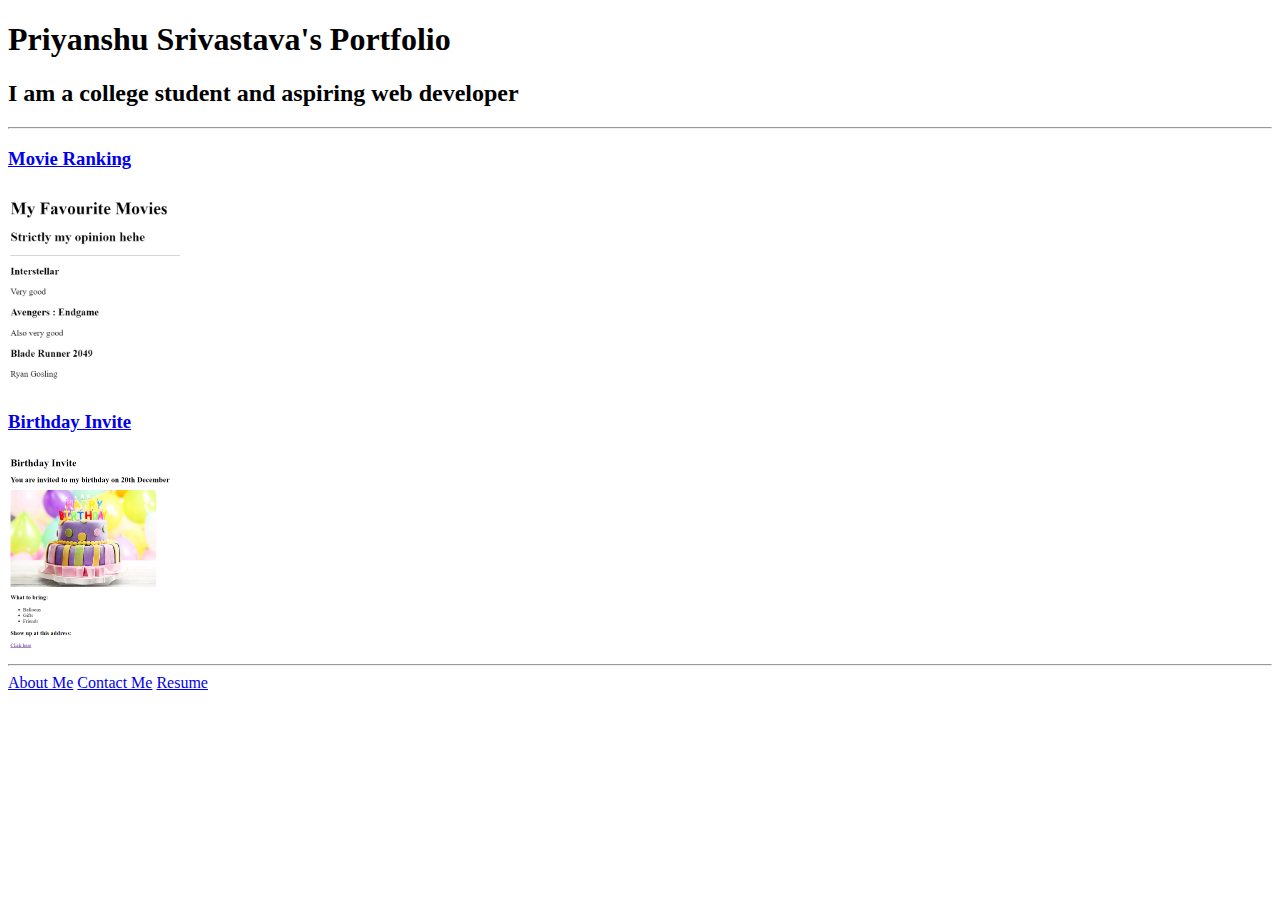
==== index.html @ 1a1ebcb7 "Update index.html" ====
<!-- TODO 1: Create the HTML Boilerplate -->
<!DOCTYPE html>
<html lang="en">
<head>
    <meta charset="UTF-8">
    <meta name="viewport" content="width=device-width, initial-scale=1.0">
    <title>Priyanshu's Portfolio</title>
</head>
<body>
    
    <h1>Priyanshu Srivastava's Portfolio</h1>
    <h2>I am a college student and aspiring web developer</h2>

    <hr />

    <h3><a href="./public/movie-ranking.html">Movie Ranking</a></h3>
    <img src="./assets/images/movierank.png" height="200" alt="Movie Ranking" />

    <h3><a href="./public/birthday-invite.html">Birthday Invite</a></h3>
    <img src="assets/images/bdayinvite.png" height="200" alt="Birthday Invite" />

    <hr />

    <a href="./public/about.html">About Me</a>
    <a href="./public/contact.html">Contact Me</a>
    <a href="./capstone1-resume.html">Resume</a>
    


</body>
</html>
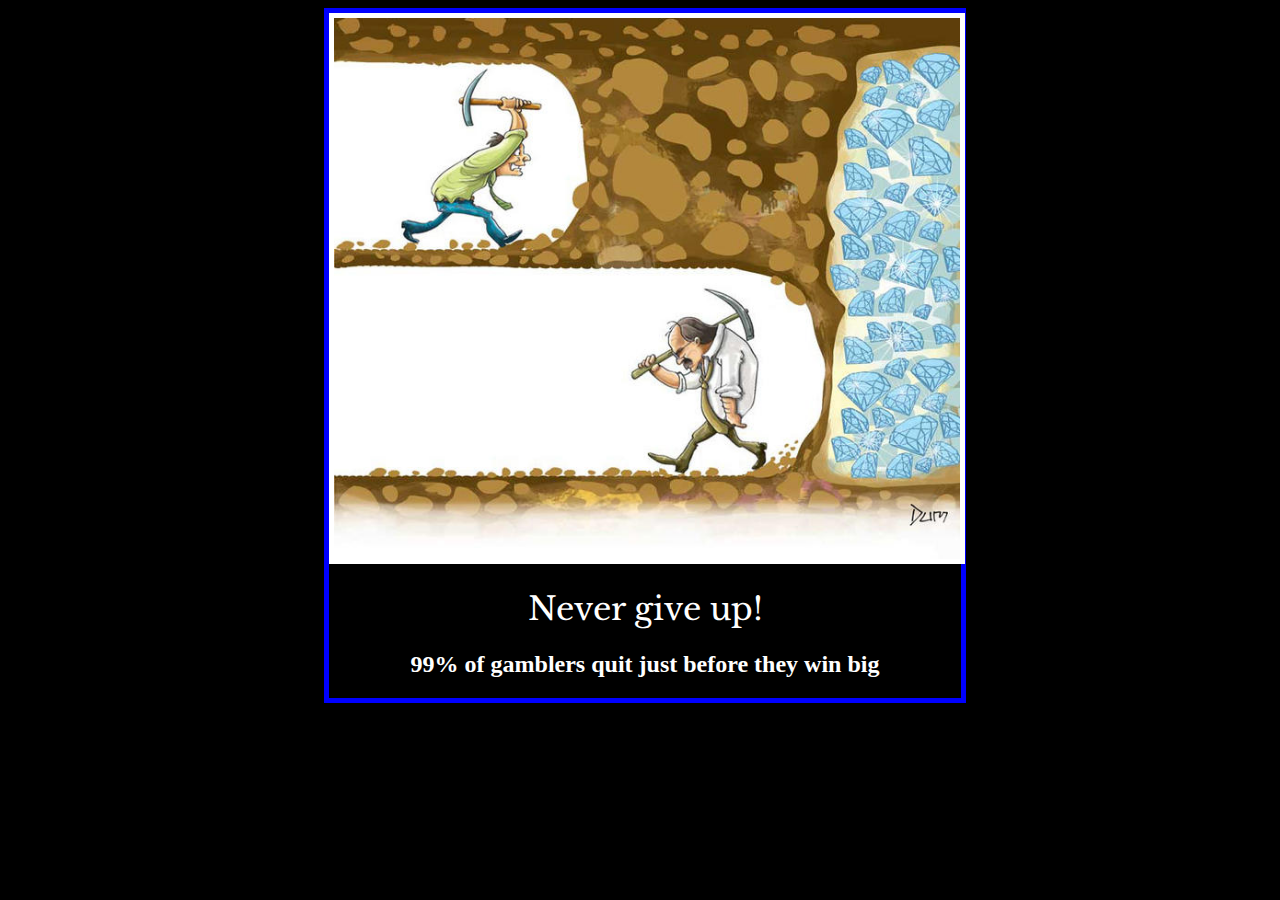
==== commit 6be8ec50: "Add files via upload" ====
--- a/index.html
+++ b/index.html
@@ -1,31 +1,43 @@
-<!-- TODO 1: Create the HTML Boilerplate -->
+<!-- 
+  TODO: Create a motivational post website.
+Style it how ever you like. 
+Look at the goal image for inspiration.
+But it must have the following features:
+1. The main h1 text should be using the Regular Libre Baskerville Font from Google Fonts:
+  https://fonts.google.com/specimen/Libre+Baskerville
+2. The text should be white and background black.
+3. Add your own image into the images folder inside assets. It should have a 5px white border.
+4. The text should be center aligned.
+5. Create a div to contain the h1, p and img elements. Adjust the margins so that the image and text are centered on the page. 
+  Hint: You horizontally center a div by giving it a width of 50% and a margin-left of 25%.
+  Hint: Set the image to have a width of 100% so it fills the div. 
+6. Read about the text-transform property on MDN docs to make the h1 uppercase with CSS.
+  https://developer.mozilla.org/en-US/docs/Web/CSS/text-transform 
+-->
+
 <!DOCTYPE html>
 <html lang="en">
 <head>
-    <meta charset="UTF-8">
-    <meta name="viewport" content="width=device-width, initial-scale=1.0">
-    <title>Priyanshu's Portfolio</title>
+
+  <meta charset="UTF-8">
+  <meta name="viewport" content="width=device-width, initial-scale=1.0">
+  <title>Motivational Meme</title>
+  <link rel="stylesheet" href="./style.css">
+  <link rel="preconnect" href="https://fonts.googleapis.com">
+  <link rel="preconnect" href="https://fonts.gstatic.com" crossorigin>
+  <link href="https://fonts.googleapis.com/css2?family=Libre+Baskerville:ital,wght@0,400;0,700;1,400&display=swap" rel="stylesheet">
+
 </head>
 <body>
-    
-    <h1>Priyanshu Srivastava's Portfolio</h1>
-    <h2>I am a college student and aspiring web developer</h2>
 
-    <hr />
+  <div>
 
-    <h3><a href="./public/movie-ranking.html">Movie Ranking</a></h3>
-    <img src="./assets/images/movierank.png" height="200" alt="Movie Ranking" />
-
-    <h3><a href="./public/birthday-invite.html">Birthday Invite</a></h3>
-    <img src="assets/images/bdayinvite.png" height="200" alt="Birthday Invite" />
-
-    <hr />
-
-    <a href="./public/about.html">About Me</a>
-    <a href="./public/contact.html">Contact Me</a>
-    <a href="./capstone1-resume.html">Resume</a>
+    <img src="./assets/images/Meme.jpg" alt="Gamble" />
+    <h1>Never give up!</h1>
+    <h2>99% of gamblers quit just before they win big</h2>
     
 
+  </div>
 
 </body>
-</html>
+</html>--- a/style.css
+++ b/style.css
@@ -0,0 +1,28 @@
+html
+{
+    background-color: black;
+    color:white;
+    text-align: center;
+}
+
+div
+{
+    width: 50%;
+    margin-left: 25%;
+    border: 5px solid blue
+
+}
+
+h1
+{
+    font-family: "Libre Baskerville", serif;
+    font-weight: 400;
+    font-style: normal;
+}
+
+img
+{
+    border: 5px solid white;
+    width: 99%;
+
+}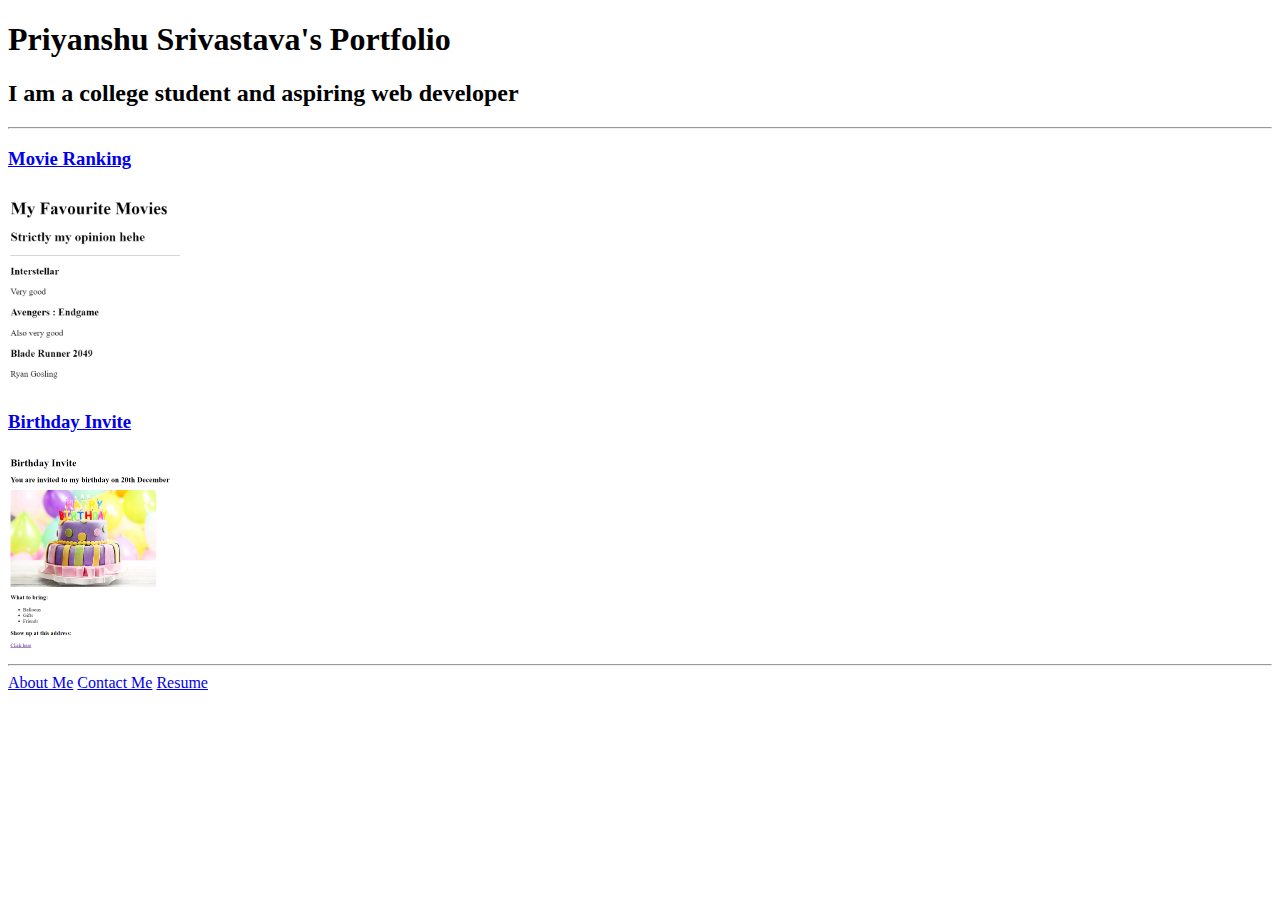
==== commit 93415d8e: "Add files via upload" ====
--- a/index.html
+++ b/index.html
@@ -1,43 +1,31 @@
-<!-- 
-  TODO: Create a motivational post website.
-Style it how ever you like. 
-Look at the goal image for inspiration.
-But it must have the following features:
-1. The main h1 text should be using the Regular Libre Baskerville Font from Google Fonts:
-  https://fonts.google.com/specimen/Libre+Baskerville
-2. The text should be white and background black.
-3. Add your own image into the images folder inside assets. It should have a 5px white border.
-4. The text should be center aligned.
-5. Create a div to contain the h1, p and img elements. Adjust the margins so that the image and text are centered on the page. 
-  Hint: You horizontally center a div by giving it a width of 50% and a margin-left of 25%.
-  Hint: Set the image to have a width of 100% so it fills the div. 
-6. Read about the text-transform property on MDN docs to make the h1 uppercase with CSS.
-  https://developer.mozilla.org/en-US/docs/Web/CSS/text-transform 
--->
-
+<!-- TODO 1: Create the HTML Boilerplate -->
 <!DOCTYPE html>
 <html lang="en">
 <head>
-
-  <meta charset="UTF-8">
-  <meta name="viewport" content="width=device-width, initial-scale=1.0">
-  <title>Motivational Meme</title>
-  <link rel="stylesheet" href="./style.css">
-  <link rel="preconnect" href="https://fonts.googleapis.com">
-  <link rel="preconnect" href="https://fonts.gstatic.com" crossorigin>
-  <link href="https://fonts.googleapis.com/css2?family=Libre+Baskerville:ital,wght@0,400;0,700;1,400&display=swap" rel="stylesheet">
-
+    <meta charset="UTF-8">
+    <meta name="viewport" content="width=device-width, initial-scale=1.0">
+    <title>Priyanshu's Portfolio</title>
 </head>
 <body>
+    
+    <h1>Priyanshu Srivastava's Portfolio</h1>
+    <h2>I am a college student and aspiring web developer</h2>
 
-  <div>
+    <hr />
 
-    <img src="./assets/images/Meme.jpg" alt="Gamble" />
-    <h1>Never give up!</h1>
-    <h2>99% of gamblers quit just before they win big</h2>
+    <h3><a href="./public/movie-ranking.html">Movie Ranking</a></h3>
+    <img src="./assets/images/movierank.png" height="200" alt="Movie Ranking" />
+
+    <h3><a href="./public/birthday-invite.html">Birthday Invite</a></h3>
+    <img src="assets/images/bdayinvite.png" height="200" alt="Birthday Invite" />
+
+    <hr />
+
+    <a href="./public/about.html">About Me</a>
+    <a href="./public/contact.html">Contact Me</a>
+    <a href="./public/capstone1-resume.html">Resume</a>
     
 
-  </div>
 
 </body>
-</html>+</html>
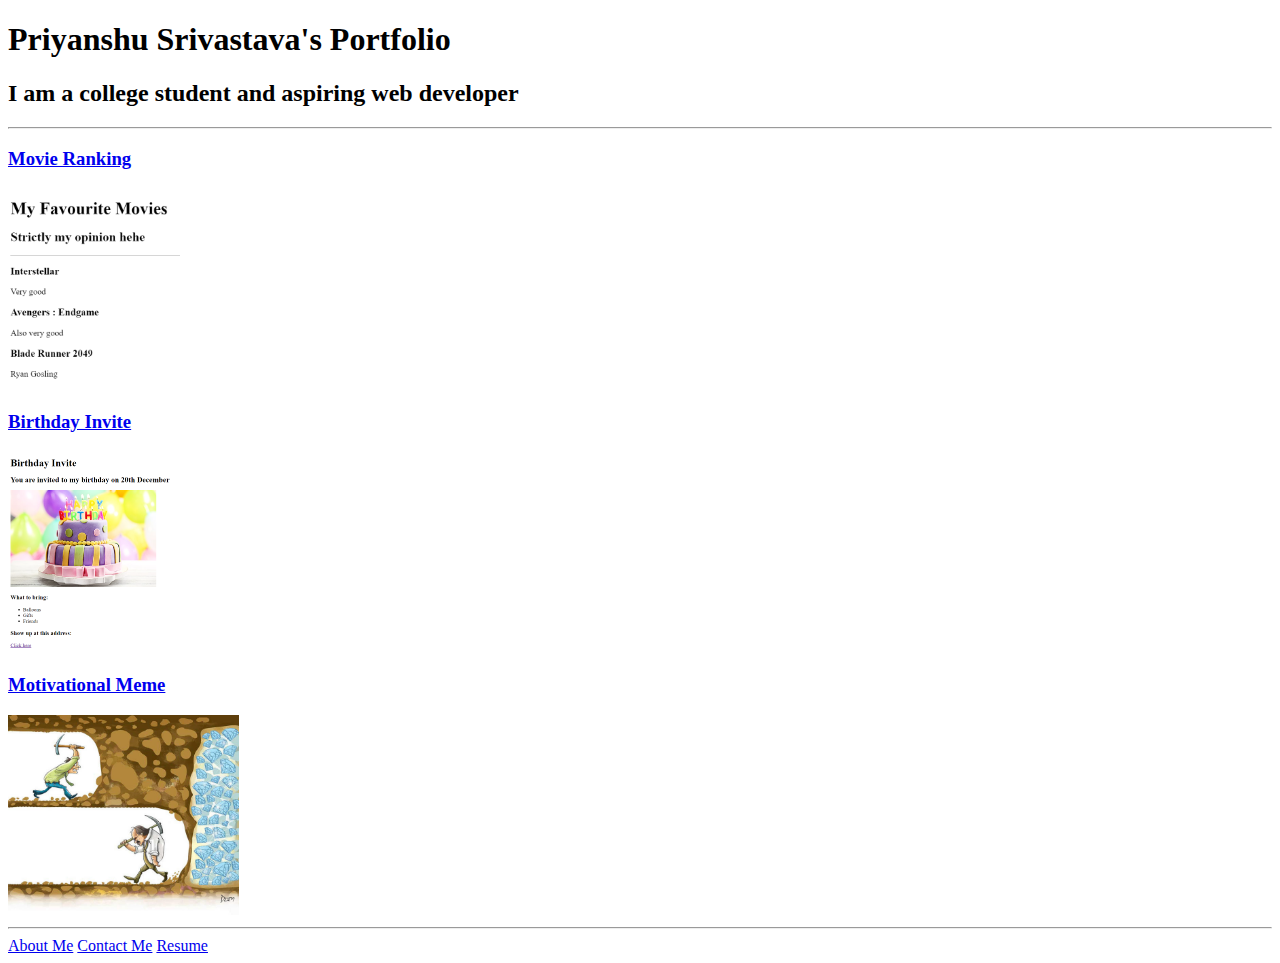
==== commit 1859345e: "Update index.html" ====
--- a/index.html
+++ b/index.html
@@ -19,11 +19,14 @@
     <h3><a href="./public/birthday-invite.html">Birthday Invite</a></h3>
     <img src="assets/images/bdayinvite.png" height="200" alt="Birthday Invite" />
 
+    <h3><a href="./meme.html">Motivational Meme</a></h3>
+    <img src="./assets/images/Meme.jpg" height="200" alt="Meme" />
+
     <hr />
 
     <a href="./public/about.html">About Me</a>
     <a href="./public/contact.html">Contact Me</a>
-    <a href="./public/capstone1-resume.html">Resume</a>
+    <a href="./capstone1-resume.html">Resume</a>
     
 
 
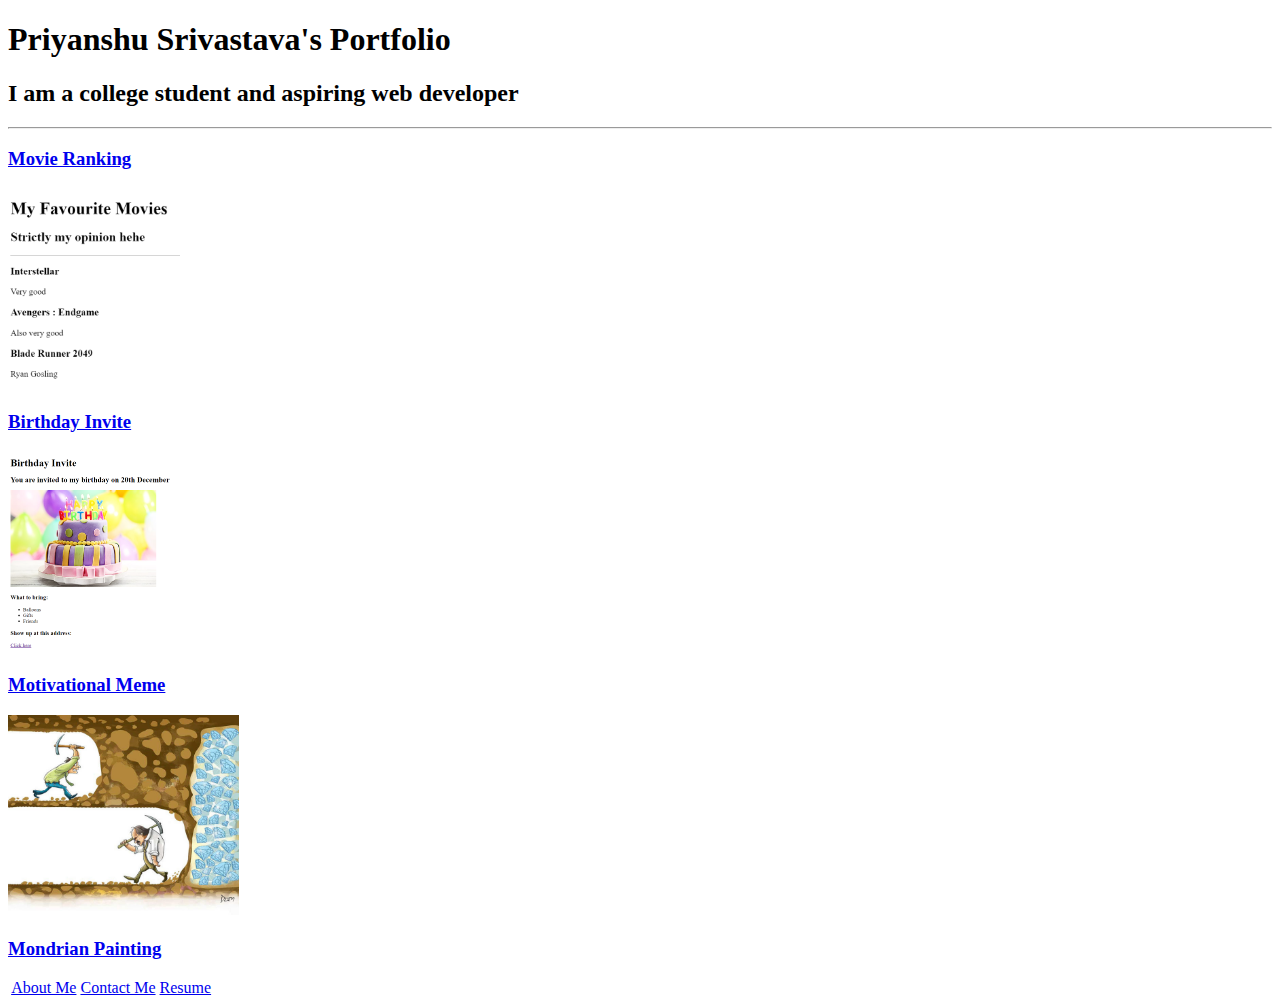
==== commit e0956bc5: "Update index.html" ====
--- a/index.html
+++ b/index.html
@@ -22,6 +22,9 @@
     <h3><a href="./meme.html">Motivational Meme</a></h3>
     <img src="./assets/images/Meme.jpg" height="200" alt="Meme" />
 
+    <h3><a href="./MondrianProject.html">Mondrian Painting</a></h3>
+    <img src
+
     <hr />
 
     <a href="./public/about.html">About Me</a>
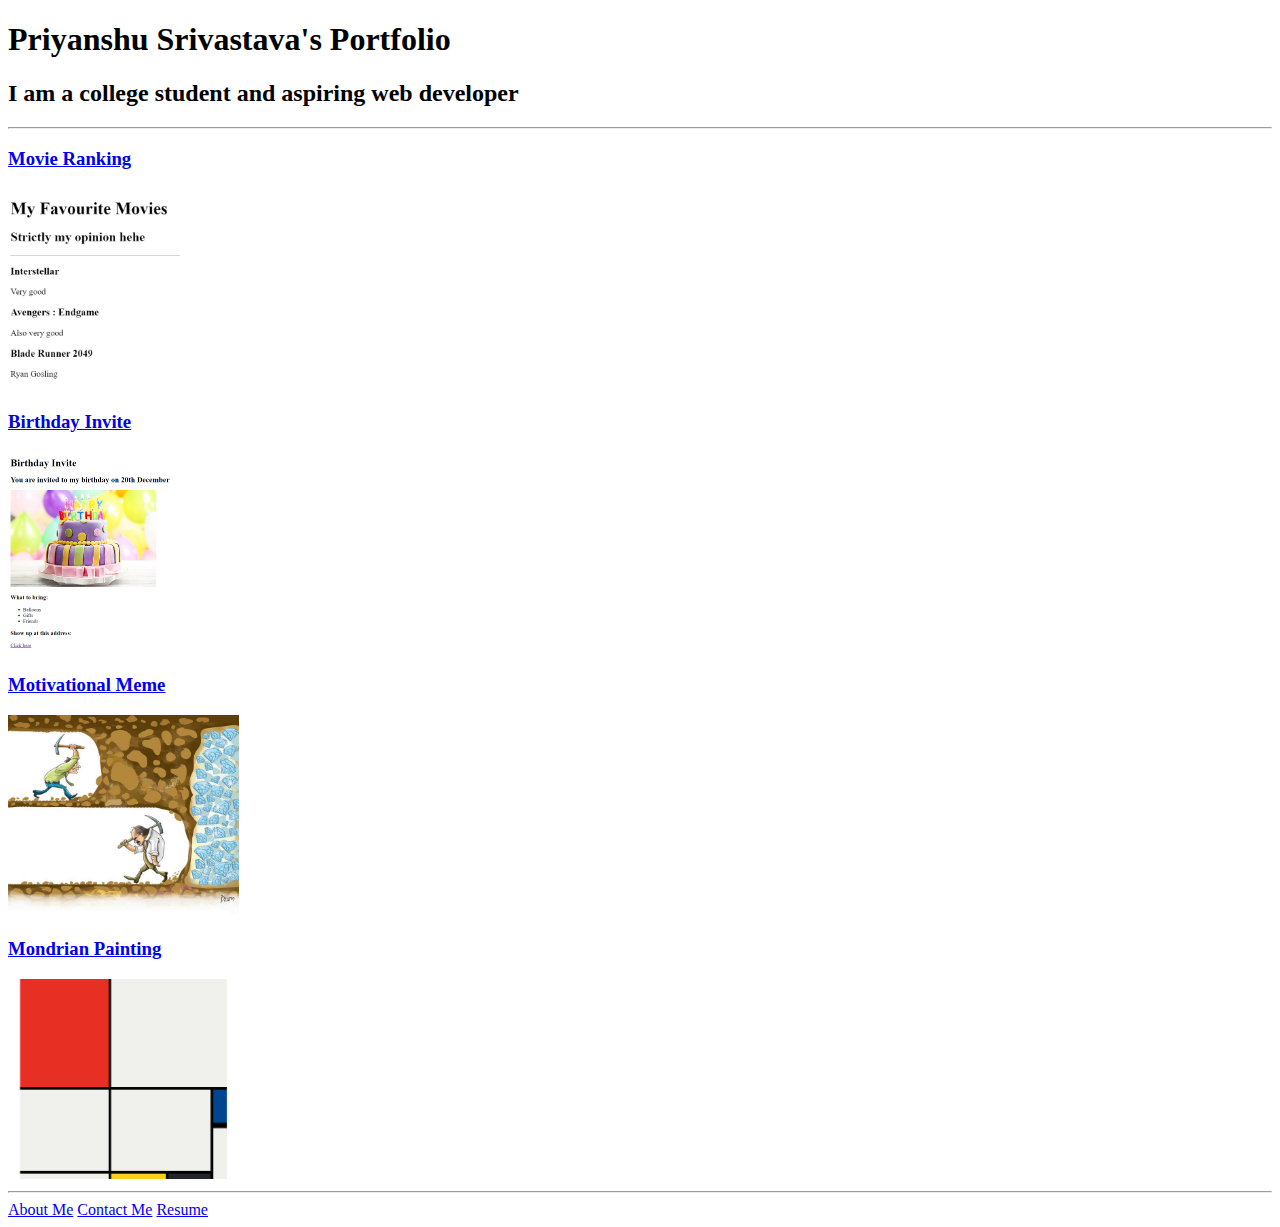
==== commit f3c11579: "Update index.html" ====
--- a/index.html
+++ b/index.html
@@ -23,7 +23,7 @@
     <img src="./assets/images/Meme.jpg" height="200" alt="Meme" />
 
     <h3><a href="./MondrianProject.html">Mondrian Painting</a></h3>
-    <img src
+    <img src="./MondrianPainting.png" height="200" alt="Painting" />
 
     <hr />
 
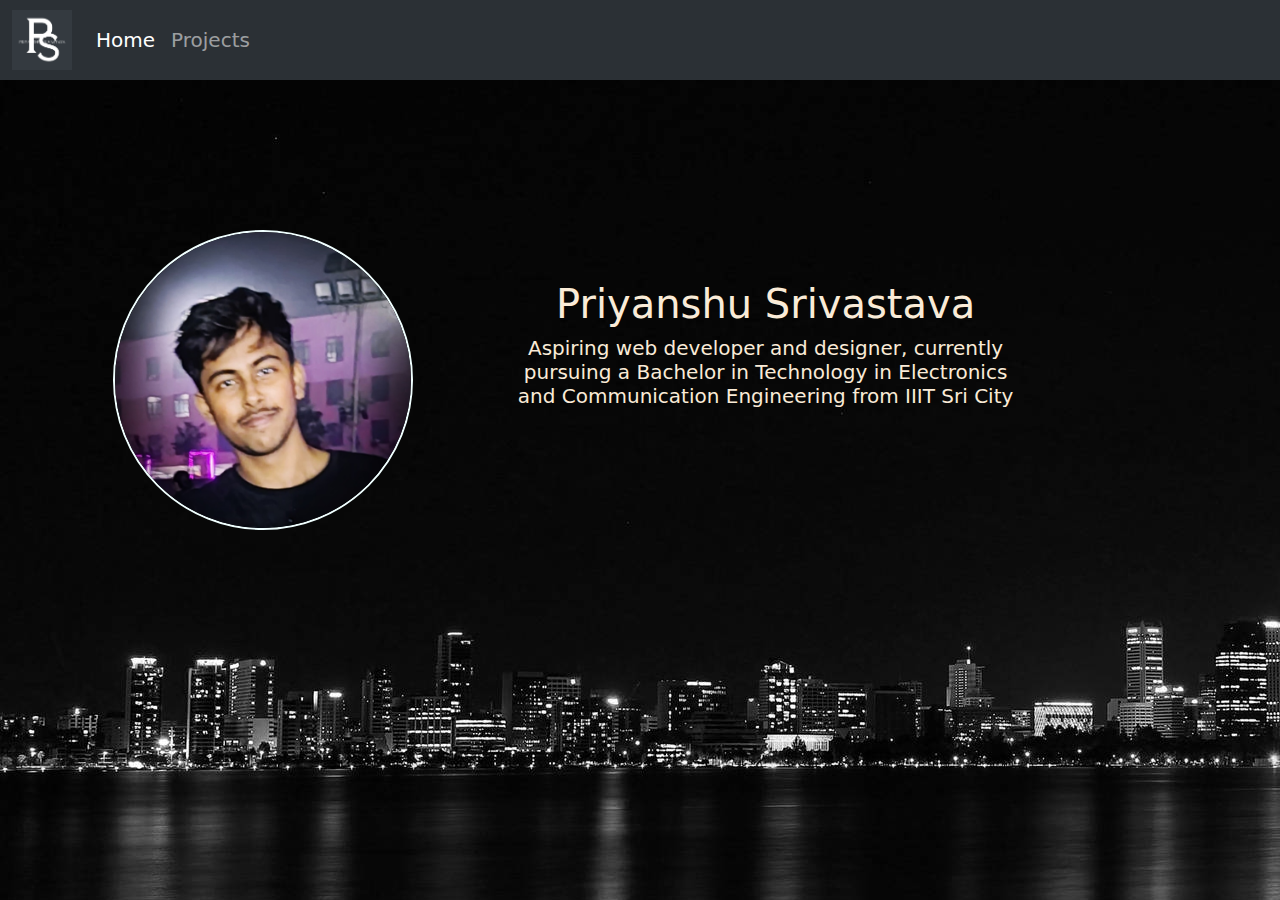
==== commit 54bf1cf9: "Add files via upload" ====
--- a/index.html
+++ b/index.html
@@ -1,37 +1,67 @@
-<!-- TODO 1: Create the HTML Boilerplate -->
-<!DOCTYPE html>
-<html lang="en">
-<head>
-    <meta charset="UTF-8">
-    <meta name="viewport" content="width=device-width, initial-scale=1.0">
-    <title>Priyanshu's Portfolio</title>
-</head>
-<body>
-    
-    <h1>Priyanshu Srivastava's Portfolio</h1>
-    <h2>I am a college student and aspiring web developer</h2>
-
-    <hr />
-
-    <h3><a href="./public/movie-ranking.html">Movie Ranking</a></h3>
-    <img src="./assets/images/movierank.png" height="200" alt="Movie Ranking" />
-
-    <h3><a href="./public/birthday-invite.html">Birthday Invite</a></h3>
-    <img src="assets/images/bdayinvite.png" height="200" alt="Birthday Invite" />
-
-    <h3><a href="./meme.html">Motivational Meme</a></h3>
-    <img src="./assets/images/Meme.jpg" height="200" alt="Meme" />
-
-    <h3><a href="./MondrianProject.html">Mondrian Painting</a></h3>
-    <img src="./MondrianPainting.png" height="200" alt="Painting" />
-
-    <hr />
-
-    <a href="./public/about.html">About Me</a>
-    <a href="./public/contact.html">Contact Me</a>
-    <a href="./capstone1-resume.html">Resume</a>
-    
-
-
-</body>
-</html>
+<!DOCTYPE html>
+<html lang="en">
+<head>
+    <meta charset="UTF-8">
+    <meta name="viewport" content="width=device-width, initial-scale=1.0">
+    <title>Priyanshu's Portfolio</title>
+    <link href="https://cdn.jsdelivr.net/npm/bootstrap@5.3.3/dist/css/bootstrap.min.css" rel="stylesheet" integrity="sha384-QWTKZyjpPEjISv5WaRU9OFeRpok6YctnYmDr5pNlyT2bRjXh0JMhjY6hW+ALEwIH" crossorigin="anonymous">
+    <script src="https://cdn.jsdelivr.net/npm/bootstrap@5.3.3/dist/js/bootstrap.bundle.min.js" integrity="sha384-YvpcrYf0tY3lHB60NNkmXc5s9fDVZLESaAA55NDzOxhy9GkcIdslK1eN7N6jIeHz" crossorigin="anonymous"></script>
+    <link href="./style1.css" rel="stylesheet" />
+</head>
+<body>
+
+    <section>
+        <nav class="navbar navbar-expand-lg bg-body-tertiary" data-bs-theme="dark">
+            <div class="container-fluid NAVBAR">
+              <a class="navbar-brand" href="./index.html">
+                <img src="./P.png" height="60px"/>
+              </a>
+              <button class="navbar-toggler" type="button" data-bs-toggle="collapse" data-bs-target="#navbarNav" aria-controls="navbarNav" aria-expanded="false" aria-label="Toggle navigation">
+                <span class="navbar-toggler-icon"></span>
+              </button>
+              <div class="collapse navbar-collapse" id="navbarNav">
+                <ul class="navbar-nav">
+                  <li class="nav-item">
+                    <a class="nav-link active" aria-current="page" href="./index.html">Home</a>
+                  </li>
+                  <li class="nav-item">
+                    <a class="nav-link" href="./projects.html">Projects</a>
+                  </li>
+                </ul>
+              </div>
+            </div>
+          </nav>
+    </section>
+
+
+
+    <section>
+      <div class="container-fluid" >
+        <div class="grid1">
+          <div class="flexb1">
+            <img src="./Me.jpg" height="300px"/><br>
+          </div>
+          <div></div>
+          <div></div>
+          <div class="flexb2">
+            <h1>
+              Priyanshu Srivastava
+            </h1>
+            <h5>
+              Aspiring web developer and designer,
+              currently pursuing a Bachelor in Technology in Electronics and Communication Engineering from IIIT Sri City
+            </h5>
+            
+          </div>
+
+
+
+
+
+          </div>
+        </div>
+    </section>
+
+    
+</body>
+</html>--- a/style1.css
+++ b/style1.css
@@ -0,0 +1,86 @@
+nav
+{
+    height: 80px;
+    font-size: 20px;
+}
+
+
+
+body
+{
+    background-color: black;
+    /* background-image: url(./Untitled\ design.png);
+    background-position: center;
+    background-size: cover; */
+    color: antiquewhite;
+    background-image: url("./Dark3.jpg");
+    
+}
+
+
+.NAVBAR
+{   
+    margin: 0%;
+    
+}
+
+.navbar-brand
+{
+    font-family:Cambria, Cochin, Georgia, Times, 'Times New Roman', serif;
+}
+
+.grid1
+{
+    display: grid;
+    grid-template-columns: 2fr 2fr 1fr;
+    grid-template-rows: 1fr 2fr;
+
+}
+
+.flexb1
+{
+    display: flex;
+    justify-content: center;
+    align-items: center;
+    grid-row: span 2;
+    height: 600px;
+    
+
+    
+}
+.flexb2
+{
+    display: flex;
+    justify-content: left;
+    align-items: center;
+    height: 300px;
+    flex-direction: column;
+    
+}
+
+.flexb1 > img
+{
+    border-radius: 50%;
+    height: 300px;
+    border: 2px solid azure;
+    
+}
+
+h5{
+    text-align: center;
+}
+
+
+
+
+
+@media screen and (max-width: 600px) 
+{
+    .flexb1 > img
+    {
+        border-radius: 50%;
+        height: 150px;
+        border: 2px solid azure;
+
+    }
+}